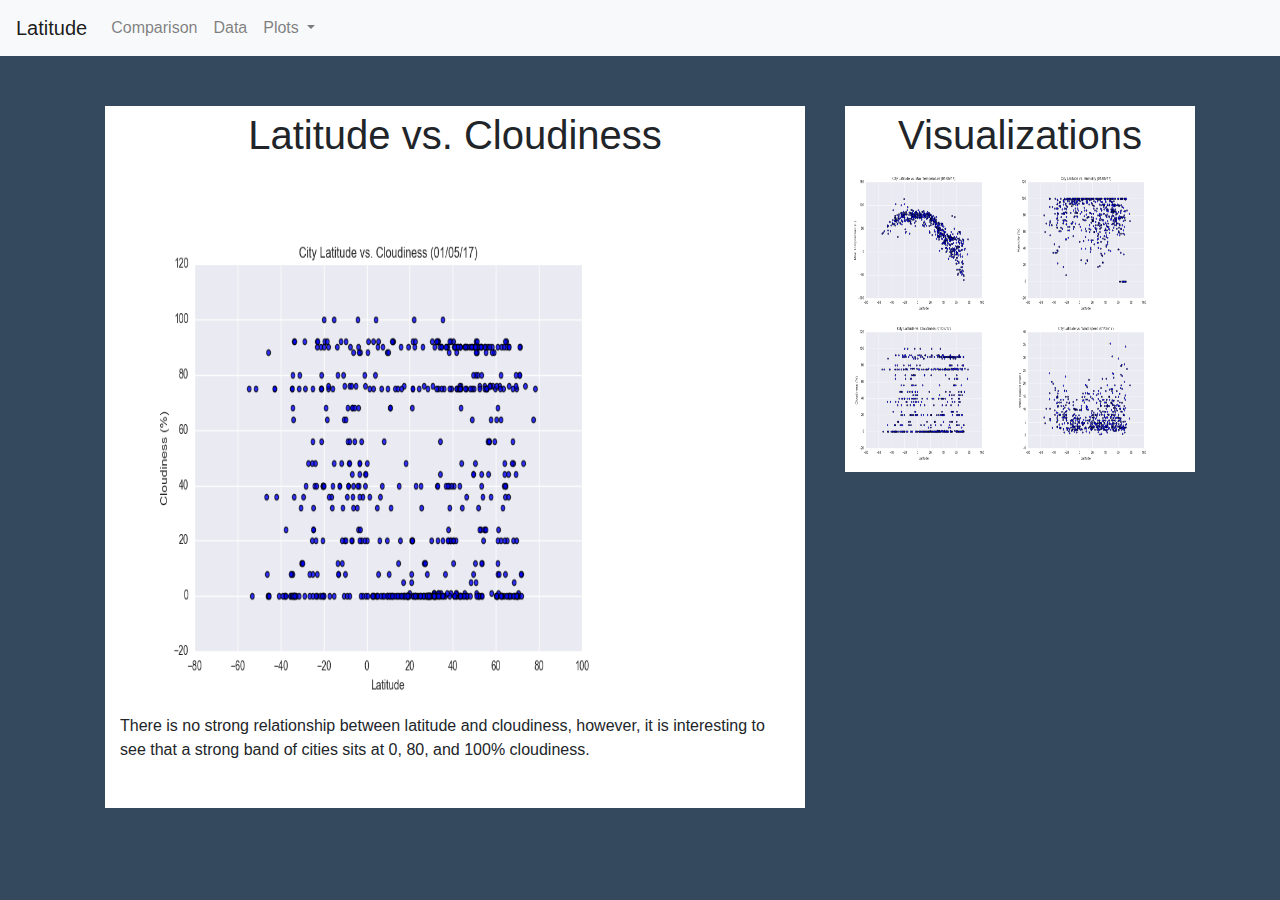
==== clouds.html @ 087e386c "first push" ====
<!DOCTYPE html>
<html lang="en-us">

<head>
    <link rel="stylesheet" href="https://stackpath.bootstrapcdn.com/bootstrap/4.3.1/css/bootstrap.min.css" integrity="sha384-ggOyR0iXCbMQv3Xipma34MD+dH/1fQ784/j6cY/iJTQUOhcWr7x9JvoRxT2MZw1T" crossorigin="anonymous">
    <link rel="stylesheet" href="style.css">
    <title>Latitude vs. Cloudiness</title>

</head>

<body>

    <nav class="navbar navbar-expand-lg navbar-light bg-light">
        <a class="navbar-brand" href="index.html">Latitude</a>
        <button class="navbar-toggler" type="button" data-toggle="collapse" data-target="#navbarNavDropdown" aria-controls="navbarNavDropdown" aria-expanded="false" aria-label="Toggle navigation">
            <span class="navbar-toggler-icon"></span>
        </button>
        <div class="collapse navbar-collapse" id="navbarNavDropdown">
            <ul class="navbar-nav">

                <li class="nav-item">
                    <a class="nav-link" href="#">Comparison</a>
                </li>
                <li class="nav-item">
                    <a class="nav-link" href="data.html">Data</a>
                </li>
                <li class="nav-item dropdown">
                    <a class="nav-link dropdown-toggle" href="#" id="navbarDropdownMenuLink" role="button" data-toggle="dropdown" aria-haspopup="true" aria-expanded="false">
                Plots
              </a>
                    <div class="dropdown-menu" aria-labelledby="navbarDropdownMenuLink">
                        <a class="dropdown-item" href="temp.html">Max Temperature </a>
                        <a class="dropdown-item" href="humidity.html">Humidity</a>
                        <a class="dropdown-item active" href="clouds.html">Cloudiness</a>
                        <a class="dropdown-item" href="windspeed.html">Wind Speed</a>
                    </div>
                </li>
            </ul>
        </div>
    </nav>

    <div class="container">
        <div class="content">
            <div class="container-fluid">
                <div class="row">
                    <div class="col-sm-12 col-md-8">
                        <div class="box2">
                            <div class="page-header">
                                <h1 class="title">Latitude vs. Cloudiness</h1>
                            </div>
                            <div class="box2">

                                <img src="Resources/assets/images/Fig3.png" alt="Latitude vs. Cloudiness" height="500" width="500">
                                <p> There is no strong relationship between latitude and cloudiness, however, it is interesting to see that a strong band of cities sits at 0, 80, and 100% cloudiness.
                                </p>
                                <p>
                                </p>
                            </div>
                        </div>
                    </div>

                    <div class="col-sm-12 col-md-2">
                        <div class="box1 ">
                            <div class="page-header">

                                <h1 class="title">Visualizations</h1>
                            </div>
                            <div class="row">

                                <a href="temp.html"><img src="Resources/assets/images/Fig1.png" alt="Latitude vs. Max Temperature" height="150" width="150"></a>
                                <a href="humidity.html"><img src="Resources/assets/images/Fig2.png" alt="Latitude vs. Humidity" height="150" width="150"></a>
                            </div>
                            <div class="row">

                                <a href="clouds.html"><img src="Resources/assets/images/Fig3.png" alt="Latitude vs. Cloudiness" height="150" width="150"></a>
                                <a href="windspeed.html"><img src="Resources/assets/images/Fig4.png" alt="Latitude vs. Wind Speed" height="150" width="150"></a>
                            </div>
                        </div>
                    </div>

                </div>
            </div>

        </div>
    </div>

    <script src="https://code.jquery.com/jquery-3.3.1.slim.min.js" integrity="sha384-q8i/X+965DzO0rT7abK41JStQIAqVgRVzpbzo5smXKp4YfRvH+8abtTE1Pi6jizo" crossorigin="anonymous"></script>
    <script src="https://cdnjs.cloudflare.com/ajax/libs/popper.js/1.14.7/umd/popper.min.js" integrity="sha384-UO2eT0CpHqdSJQ6hJty5KVphtPhzWj9WO1clHTMGa3JDZwrnQq4sF86dIHNDz0W1" crossorigin="anonymous"></script>
    <script src="https://stackpath.bootstrapcdn.com/bootstrap/4.3.1/js/bootstrap.min.js" integrity="sha384-JjSmVgyd0p3pXB1rRibZUAYoIIy6OrQ6VrjIEaFf/nJGzIxFDsf4x0xIM+B07jRM" crossorigin="anonymous"></script>

</body>

</html>
---- style.css ----
.box{
    padding: 5px;
    background: white;
    margin-top:50px;
    margin-left:5px;
    margin-right:5px;
    margin-bottom:20px;
    align-content: center;

  }

  .box1{
    padding: 5px;
    background: white;
    margin-top:50px;
    margin-left:5px;
    margin-right:5px;
    margin-bottom:20px;
    align-content: center;
    min-width: 350px;
    
  }
  .box2{
    padding: 5px;
    background: white;
    margin-top:50px;
    margin-left:5px;
    margin-right:5px;
    margin-bottom:20px;
    align-content: center;
    min-width: 550px;
    
  }

  .box3{
    padding: 10px;
    background: white;
    margin-top:50px;
    margin-left:5px;
    margin-right:5px;
    margin-bottom:20px;
    align-content: center;
    min-width: 1000px;
    
  }

  body {
    background: #34495E;
  }
 
  td {
    text-align: left;
  }
  
 img {
    display: block;
    margin: 0 auto;
    margin-left: 12px;
} 

h2 {
  text-align: center;
}


.category {

}

.page-footer { 
  background: white;
}

.title {
  text-align: center;

}

.idk {
  align-content: center
}


@media (min-width: 768px) {
  .row.idk [class*="col-xs-"] + [class*="col-xs-"] {
      margin-top: 0;
  }
}
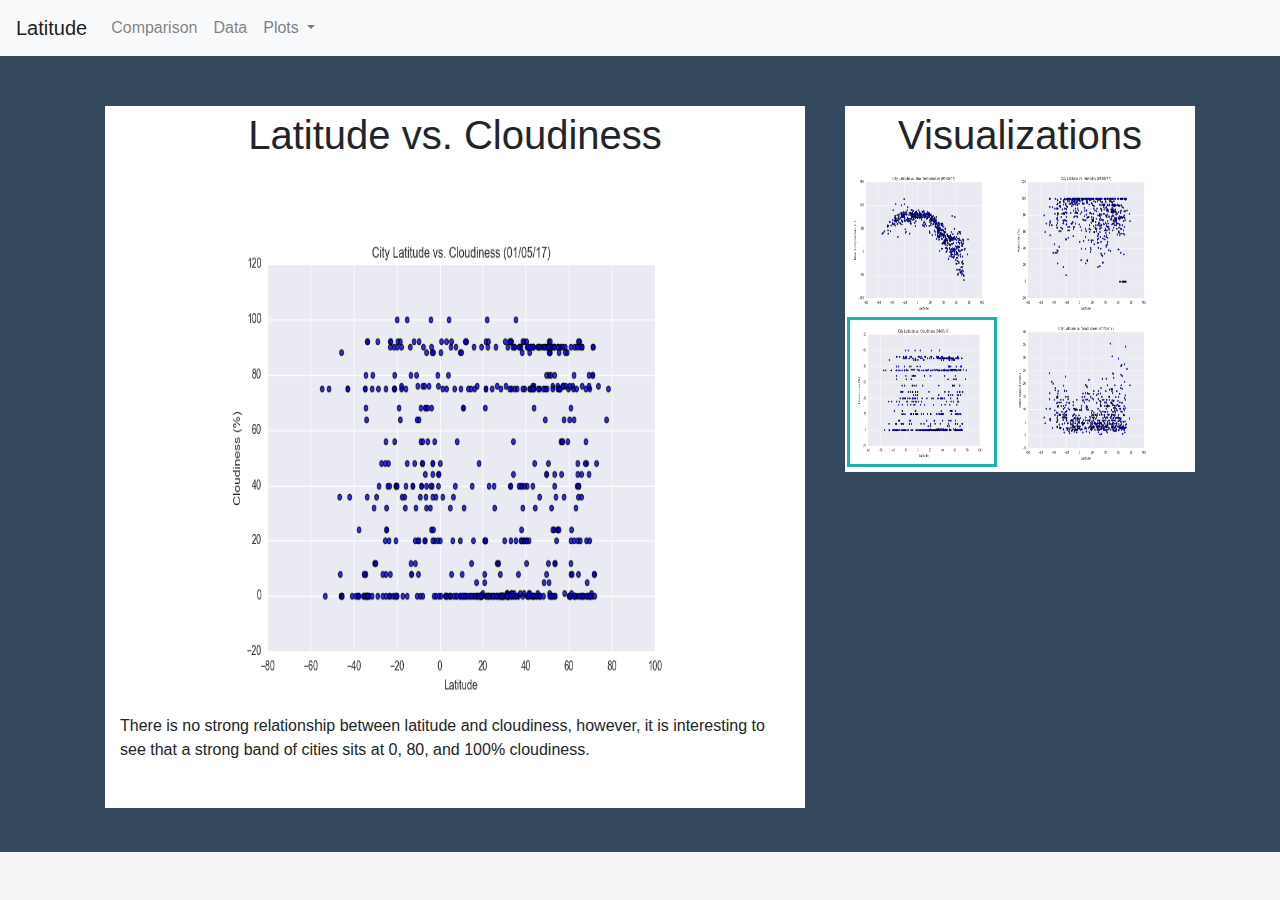
==== commit 558affd5: "fixed css" ====
--- a/clouds.html
+++ b/clouds.html
@@ -19,7 +19,7 @@
             <ul class="navbar-nav">
 
                 <li class="nav-item">
-                    <a class="nav-link" href="#">Comparison</a>
+                    <a class="nav-link" href="compare.html">Comparison</a>
                 </li>
                 <li class="nav-item">
                     <a class="nav-link" href="data.html">Data</a>
@@ -50,7 +50,7 @@
                             </div>
                             <div class="box2">
 
-                                <img src="Resources/assets/images/Fig3.png" alt="Latitude vs. Cloudiness" height="500" width="500">
+                                <img class="middle mx-auto" src="Resources/assets/images/Fig3.png" alt="Latitude vs. Cloudiness" height="500" width="500">
                                 <p> There is no strong relationship between latitude and cloudiness, however, it is interesting to see that a strong band of cities sits at 0, 80, and 100% cloudiness.
                                 </p>
                                 <p>
@@ -72,7 +72,7 @@
                             </div>
                             <div class="row">
 
-                                <a href="clouds.html"><img src="Resources/assets/images/Fig3.png" alt="Latitude vs. Cloudiness" height="150" width="150"></a>
+                                <a href="clouds.html"><img class="selected" src="Resources/assets/images/Fig3.png" alt="Latitude vs. Cloudiness" height="150" width="150"></a>
                                 <a href="windspeed.html"><img src="Resources/assets/images/Fig4.png" alt="Latitude vs. Wind Speed" height="150" width="150"></a>
                             </div>
                         </div>
@@ -83,7 +83,10 @@
 
         </div>
     </div>
-
+    <div class="footer">
+        <br>
+        <br>
+    </div>
     <script src="https://code.jquery.com/jquery-3.3.1.slim.min.js" integrity="sha384-q8i/X+965DzO0rT7abK41JStQIAqVgRVzpbzo5smXKp4YfRvH+8abtTE1Pi6jizo" crossorigin="anonymous"></script>
     <script src="https://cdnjs.cloudflare.com/ajax/libs/popper.js/1.14.7/umd/popper.min.js" integrity="sha384-UO2eT0CpHqdSJQ6hJty5KVphtPhzWj9WO1clHTMGa3JDZwrnQq4sF86dIHNDz0W1" crossorigin="anonymous"></script>
     <script src="https://stackpath.bootstrapcdn.com/bootstrap/4.3.1/js/bootstrap.min.js" integrity="sha384-JjSmVgyd0p3pXB1rRibZUAYoIIy6OrQ6VrjIEaFf/nJGzIxFDsf4x0xIM+B07jRM" crossorigin="anonymous"></script>
--- a/style.css
+++ b/style.css
@@ -1,89 +1,92 @@
-.box{
-    padding: 5px;
-    background: white;
-    margin-top:50px;
-    margin-left:5px;
-    margin-right:5px;
-    margin-bottom:20px;
-    align-content: center;
+.box {
+  padding: 5px;
+  background: white;
+  margin-top: 50px;
+  margin-left: 5px;
+  margin-right: 5px;
+  margin-bottom: 20px;
+  align-content: center;
+}
 
-  }
+.box1 {
+  padding: 5px;
+  background: white;
+  margin-top: 50px;
+  margin-left: 5px;
+  margin-right: 5px;
+  margin-bottom: 20px;
+  align-content: center;
+  min-width: 350px;
+}
 
-  .box1{
-    padding: 5px;
-    background: white;
-    margin-top:50px;
-    margin-left:5px;
-    margin-right:5px;
-    margin-bottom:20px;
-    align-content: center;
-    min-width: 350px;
-    
-  }
-  .box2{
-    padding: 5px;
-    background: white;
-    margin-top:50px;
-    margin-left:5px;
-    margin-right:5px;
-    margin-bottom:20px;
-    align-content: center;
-    min-width: 550px;
-    
-  }
+.box2 {
+  padding: 5px;
+  background: white;
+  margin-top: 50px;
+  margin-left: 5px;
+  margin-right: 5px;
+  margin-bottom: 20px;
+  align-content: center;
+  min-width: 550px;
+}
 
-  .box3{
-    padding: 10px;
-    background: white;
-    margin-top:50px;
-    margin-left:5px;
-    margin-right:5px;
-    margin-bottom:20px;
-    align-content: center;
-    min-width: 1000px;
-    
-  }
+.box3 {
+  padding: 10px;
+  background: white;
+  margin-top: 50px;
+  margin-left: 5px;
+  margin-right: 5px;
+  margin-bottom: 20px;
+  align-content: center;
+  min-width: 1000px;
+}
 
-  body {
-    background: #34495E;
-  }
- 
-  td {
-    text-align: left;
-  }
-  
- img {
-    display: block;
-    margin: 0 auto;
-    margin-left: 12px;
-} 
+body {
+  background: #34495E;
+}
+
+td {
+  text-align: left;
+}
+
+img {
+  display: block;
+  margin: 0 auto;
+  margin-left: 12px;
+}
+
+.selected {
+  border: 3px solid lightseagreen;
+}
+
+.middle {
+  margin: 0%
+}
 
 h2 {
   text-align: center;
 }
 
-
-.category {
-
-}
-
-.page-footer { 
-  background: white;
-}
-
 .title {
   text-align: center;
-
 }
 
 .idk {
   align-content: center
 }
 
+.footer {
+  position: fixed;
+  left: 0;
+  bottom: 0;
+  width: 100%;
+  background-color: whitesmoke;
+  color: black;
+  text-align: center;
+}
 
 @media (min-width: 768px) {
-  .row.idk [class*="col-xs-"] + [class*="col-xs-"] {
+  .row [class*="col-xs-"] + [class*="col-xs-"] {
       margin-top: 0;
   }
-}
-
+}